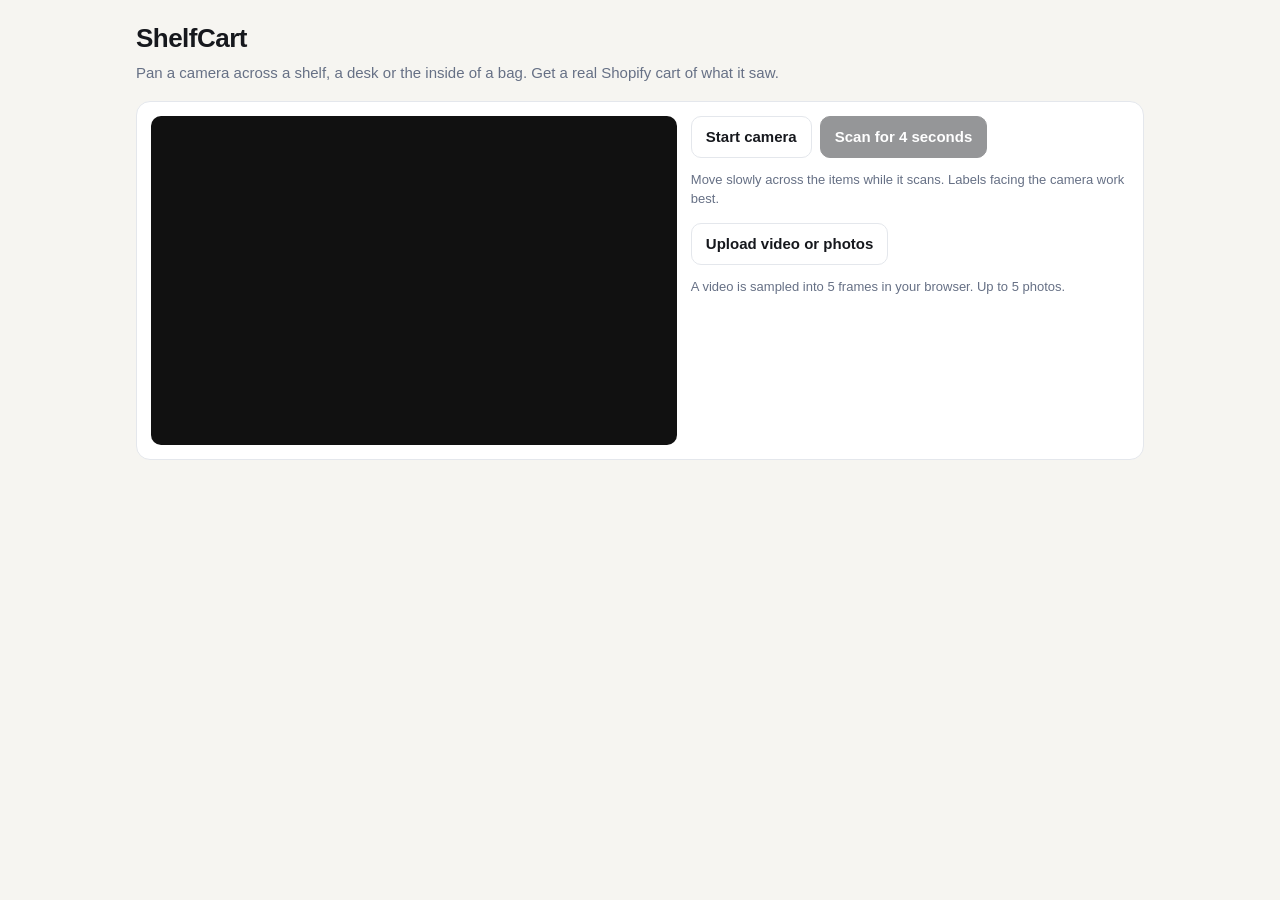
==== web/index.html @ b5bb66b9 "ShelfCart prototype: camera frames to real Shopify carts via Shop MCP Co-Authored-By: Claude Fable 5" ====
<!doctype html>
<html lang="en">
<head>
<meta charset="utf-8">
<meta name="viewport" content="width=device-width, initial-scale=1">
<title>ShelfCart</title>
<style>
  :root { --ink:#16181d; --mute:#667085; --line:#e4e7ec; --bg:#f6f5f1; --card:#fff; --go:#0a7d4f; --go-bg:#e6f5ee; --warn:#b25e09; --warn-bg:#fdf1e0; --no:#8a8f98; --no-bg:#eef0f2; --accent:#2b3bd6; }
  * { box-sizing:border-box; }
  body { margin:0; font:15px/1.45 -apple-system, "Segoe UI", Inter, sans-serif; color:var(--ink); background:var(--bg); }
  main { max-width:1040px; margin:0 auto; padding:20px 16px 80px; }
  h1 { font-size:26px; margin:0; letter-spacing:-.02em; }
  h2 { font-size:17px; margin:28px 0 10px; }
  .sub { color:var(--mute); margin:4px 0 18px; }
  .panel { background:var(--card); border:1px solid var(--line); border-radius:14px; padding:14px; }
  .capture { display:grid; grid-template-columns:minmax(0,1.2fr) minmax(0,1fr); gap:14px; }
  @media (max-width:720px){ .capture{ grid-template-columns:1fr; } }
  video#cam { width:100%; aspect-ratio:16/10; background:#111; border-radius:10px; object-fit:cover; display:block; }
  .row { display:flex; gap:8px; flex-wrap:wrap; align-items:center; }
  button, .btn { font:inherit; font-weight:600; border:1px solid var(--line); background:#fff; color:var(--ink); border-radius:10px; padding:9px 14px; cursor:pointer; text-decoration:none; display:inline-block; }
  button.primary, .btn.primary { background:var(--ink); color:#fff; border-color:var(--ink); }
  button.go { background:var(--go); color:#fff; border-color:var(--go); }
  button:disabled { opacity:.45; cursor:not-allowed; }
  .hint { color:var(--mute); font-size:13px; }
  #frames { display:flex; gap:6px; flex-wrap:wrap; margin-top:10px; }
  #frames img { height:64px; border-radius:6px; border:1px solid var(--line); }
  #status { margin:14px 0 0; font-weight:600; min-height:22px; }
  .bar { height:4px; background:var(--line); border-radius:4px; overflow:hidden; margin-top:8px; display:none; }
  .bar i { display:block; height:100%; width:0; background:var(--accent); }
  .item { display:grid; grid-template-columns:150px minmax(0,1fr); gap:14px; margin-bottom:12px; }
  @media (max-width:720px){ .item{ grid-template-columns:96px minmax(0,1fr); } }
  .item .crop { width:100%; aspect-ratio:1; object-fit:contain; background:#f1f1ee; border-radius:10px; }
  .item h3 { margin:0 0 2px; font-size:16px; }
  .badge { display:inline-block; font-size:12px; font-weight:700; border-radius:999px; padding:2px 9px; margin-right:6px; }
  .badge.auto { background:var(--go-bg); color:var(--go); } .badge.confirm { background:var(--warn-bg); color:var(--warn); } .badge.none { background:var(--no-bg); color:var(--no); }
  .meta { color:var(--mute); font-size:12.5px; margin:4px 0 8px; }
  .cands { display:flex; gap:8px; overflow-x:auto; padding-bottom:4px; }
  .cand { flex:0 0 150px; width:150px; min-width:0; overflow:hidden; border:2px solid var(--line); border-radius:10px; padding:8px; cursor:pointer; background:#fff; font-size:12.5px; position:relative; }
  .cand.sel { border-color:var(--go); background:var(--go-bg); }
  .cand.suggest { border-color:var(--warn); border-style:dashed; }
  .cand img { width:100%; aspect-ratio:1; object-fit:contain; background:#fff; border-radius:6px; }
  .cand .t { display:-webkit-box; -webkit-line-clamp:2; -webkit-box-orient:vertical; overflow:hidden; min-height:36px; margin-top:4px; }
  .cand .p { font-weight:700; font-size:14px; }
  .cand .s { color:var(--mute); white-space:nowrap; overflow:hidden; text-overflow:ellipsis; }
  .cand a { color:var(--accent); font-size:12px; }
  .sticky { position:sticky; bottom:0; background:linear-gradient(transparent, var(--bg) 30%); padding:18px 0 10px; display:none; }
  .cart { margin-bottom:12px; }
  .cart h3 { margin:0 0 8px; font-size:16px; }
  .line { display:flex; gap:10px; align-items:center; padding:6px 0; border-top:1px solid var(--line); }
  .line img { width:44px; height:44px; object-fit:contain; border-radius:6px; background:#fff; }
  .line .grow { flex:1; min-width:0; }
  .tot { text-align:right; font-weight:700; margin:8px 0; }
  .safe { background:var(--go-bg); color:var(--go); border-radius:10px; padding:10px 12px; font-size:13.5px; margin-bottom:12px; }
  .err { color:#b42318; }
  code { font-size:12px; background:#f1f1ee; padding:1px 5px; border-radius:4px; }
</style>
</head>
<body>
<main>
  <h1>ShelfCart</h1>
  <p class="sub">Pan a camera across a shelf, a desk or the inside of a bag. Get a real Shopify cart of what it saw.</p>

  <div class="panel capture">
    <div>
      <video id="cam" autoplay playsinline muted></video>
    </div>
    <div>
      <div class="row">
        <button id="btnCam">Start camera</button>
        <button id="btnScan" class="primary" disabled>Scan for 4 seconds</button>
      </div>
      <p class="hint">Move slowly across the items while it scans. Labels facing the camera work best.</p>
      <div class="row" style="margin-top:14px">
        <label class="btn">Upload video or photos<input id="file" type="file" accept="image/*,video/*" multiple hidden></label>
      </div>
      <p class="hint">A video is sampled into 5 frames in your browser. Up to 5 photos.</p>
      <div id="frames"></div>
    </div>
  </div>
  <div id="status"></div>
  <div class="bar" id="bar"><i></i></div>

  <div id="results"></div>
  <div class="sticky" id="sticky">
    <div class="panel row" style="justify-content:space-between">
      <div><b id="selCount">0 items</b> <span class="hint" id="selSum"></span></div>
      <button class="go" id="btnCart">Build Shopify cart</button>
    </div>
  </div>
  <div id="carts"></div>
</main>

<script>
const $ = s => document.querySelector(s);
const cam = $('#cam'), statusEl = $('#status'), bar = $('#bar'), barI = $('#bar i');
let products = [], stream = null;
const money = (cents, cur='USD') => cents == null ? '' : new Intl.NumberFormat('en-US', {style:'currency', currency:cur}).format(cents / 100);
const esc = s => String(s ?? '').replace(/[&<>"]/g, c => ({'&':'&amp;','<':'&lt;','>':'&gt;','"':'&quot;'}[c]));

function setStatus(t, isErr) { statusEl.textContent = t; statusEl.className = isErr ? 'err' : ''; }
function progress(on) { bar.style.display = on ? 'block' : 'none'; if (on) { barI.style.transition='none'; barI.style.width='0'; requestAnimationFrame(() => { barI.style.transition='width 14s cubic-bezier(.1,.6,.3,1)'; barI.style.width='92%'; }); } }

// ---------- capture ----------
function grab(source, w, h) {
  const scale = Math.min(1, 1280 / Math.max(w, h));
  const c = document.createElement('canvas'); c.width = Math.round(w * scale); c.height = Math.round(h * scale);
  c.getContext('2d').drawImage(source, 0, 0, c.width, c.height);
  return c;
}
function sharpness(canvas) { // mean absolute horizontal gradient on a small gray copy: higher = less motion blur
  const s = document.createElement('canvas'); s.width = 160; s.height = Math.round(160 * canvas.height / canvas.width);
  const g = s.getContext('2d'); g.drawImage(canvas, 0, 0, s.width, s.height);
  const d = g.getImageData(0, 0, s.width, s.height).data; let sum = 0;
  for (let i = 4; i < d.length; i += 4) sum += Math.abs((d[i] + d[i+1] + d[i+2]) - (d[i-4] + d[i-3] + d[i-2]));
  return sum / (d.length / 4);
}
function pickFrames(shots, n) { // shots: [{canvas, score}] in time order; keep the sharpest from each of n time buckets
  if (shots.length <= n) return shots.map(s => s.canvas);
  const out = [];
  for (let b = 0; b < n; b++) {
    const part = shots.slice(Math.floor(b * shots.length / n), Math.floor((b + 1) * shots.length / n));
    out.push(part.reduce((a, x) => x.score > a.score ? x : a).canvas);
  }
  return out;
}
const toUrl = c => c.toDataURL('image/jpeg', 0.85);

$('#btnCam').onclick = async () => {
  try {
    stream = await navigator.mediaDevices.getUserMedia({ video: { facingMode: { ideal: 'environment' }, width: { ideal: 1920 }, height: { ideal: 1080 } }, audio: false });
    cam.srcObject = stream; $('#btnScan').disabled = false; setStatus('Camera on. Point it at the items and press Scan.');
  } catch (e) { setStatus('Camera not available (' + e.message + '). Upload a video or photos instead.', true); }
};

$('#btnScan').onclick = async () => {
  $('#btnScan').disabled = true;
  const shots = [], t0 = performance.now(), DUR = 4000;
  while (performance.now() - t0 < DUR) {
    const c = grab(cam, cam.videoWidth, cam.videoHeight); shots.push({ canvas: c, score: sharpness(c) });
    setStatus('Scanning... ' + Math.ceil((DUR - (performance.now() - t0)) / 1000) + 's. Keep moving slowly.');
    await new Promise(r => setTimeout(r, 250));
  }
  $('#btnScan').disabled = false;
  run(pickFrames(shots, 5).map(toUrl));
};

function loadImage(file) {
  return new Promise((res, rej) => { const im = new Image(); im.onload = () => res(grab(im, im.naturalWidth, im.naturalHeight)); im.onerror = rej; im.src = URL.createObjectURL(file); });
}
async function sampleVideo(file, n = 5) {
  const v = document.createElement('video'); v.muted = true; v.playsInline = true; v.preload = 'auto'; v.src = URL.createObjectURL(file);
  await new Promise((res, rej) => { v.onloadeddata = res; v.onerror = () => rej(new Error('cannot decode this video')); });
  let dur = v.duration;
  if (!isFinite(dur)) { // MediaRecorder webm has no duration until you seek past the end
    v.currentTime = 1e7; await new Promise(r => v.onseeked = r); dur = v.currentTime;
  }
  const shots = [], steps = Math.min(15, Math.max(n, Math.floor(dur * 3)));
  for (let i = 0; i < steps; i++) {
    v.currentTime = dur * (i + 0.5) / steps;
    await new Promise(r => v.onseeked = r);
    const c = grab(v, v.videoWidth, v.videoHeight); shots.push({ canvas: c, score: sharpness(c) });
  }
  return pickFrames(shots, n);
}
$('#file').onchange = async e => {
  const files = [...e.target.files]; if (!files.length) return;
  try {
    setStatus('Reading media...');
    const vid = files.find(f => f.type.startsWith('video/'));
    const canvases = vid ? await sampleVideo(vid) : await Promise.all(files.filter(f => f.type.startsWith('image/')).slice(0, 5).map(loadImage));
    run(canvases.map(toUrl));
  } catch (err) { setStatus('Could not read that file: ' + err.message, true); }
  e.target.value = '';
};

// ---------- pipeline ----------
async function run(frames) {
  $('#frames').innerHTML = frames.map(f => `<img src="${f}">`).join('');
  $('#results').innerHTML = ''; $('#carts').innerHTML = ''; $('#sticky').style.display = 'none';
  setStatus(`Gemini 4 Hydrogen is reading ${frames.length} frame${frames.length > 1 ? 's' : ''}, then searching Shopify...`); progress(true);
  try {
    const r = await fetch('/api/scan', { method: 'POST', headers: { 'Content-Type': 'application/json' }, body: JSON.stringify({ frames }) });
    if (!r.ok) throw new Error('server said ' + r.status);
    const j = await r.json();
    products = j.products.map(p => ({ ...p, sel: p.status === 'auto' ? p.pick : null }));
    const t = j.timing;
    setStatus(products.length ? `Found ${products.length} products in ${(t.total_ms / 1000).toFixed(1)}s (see ${(t.detect_ms / 1000).toFixed(1)}s, search + match ${(t.match_ms / 1000).toFixed(1)}s).` : 'No products recognized. Try again closer, with labels facing the camera.');
    render();
  } catch (e) { setStatus('Scan failed: ' + e.message, true); }
  progress(false);
}

const BADGE = { auto: ['auto', 'Matched'], confirm: ['confirm', 'Needs your OK'], none: ['none', 'No sure match'] };
function render() {
  $('#results').innerHTML = products.length ? '<h2>What it saw</h2>' + products.map((p, i) => {
    const [cls, txt] = BADGE[p.status];
    const why = p.status === 'confirm' ? 'Decision 1 is not sure this is the same product. Tap a listing to add it.' :
                p.status === 'none' ? (p.candidates.length ? 'None of these looked like the same product. Tap one if it is right.' : 'Nothing found in the Shopify catalog' + (p.error ? ' (' + esc(p.error) + ')' : '') + '.') :
                (p.consolidated ? 'Switched to a merchant already in your cart (equally good match).' : '');
    return `<div class="panel item">
      <img class="crop" src="${p.crop}">
      <div>
        <h3>${esc(p.label)}</h3>
        <div class="meta"><span class="badge ${cls}">${txt}</span>seen ${Math.round(p.confidence * 100)}%${p.legible != null ? ' · label readable ' + Math.round(p.legible * 100) + '%' : ''}${p.pick != null ? ' · match ' + Math.round(p.match_confidence * 100) + '%' : ''} ${why ? '· ' + why : ''}</div>
        <div class="cands">${p.candidates.map((c, k) => `
          <div class="cand ${p.sel === k ? 'sel' : (p.pick === k ? 'suggest' : '')}" data-i="${i}" data-k="${k}">
            <img src="${esc(c.image)}${c.image.includes('?') ? '&' : '?'}width=300" referrerpolicy="no-referrer">
            <div class="t">${esc(c.title)}</div>
            <div class="p">${money(c.price, c.currency)}</div>
            <div class="s">${esc(c.seller)}</div>
            <div class="s">same product: ${c.same != null ? Math.round(c.same * 100) + '%' : '?'} · <a href="${esc(c.url)}" target="_blank" rel="noopener" onclick="event.stopPropagation()">listing</a></div>
          </div>`).join('')}</div>
      </div></div>`;
  }).join('') : '';
  document.querySelectorAll('.cand').forEach(el => el.onclick = () => {
    const p = products[+el.dataset.i], k = +el.dataset.k; p.sel = p.sel === k ? null : k; render();
  });
  const chosen = products.filter(p => p.sel != null).map(p => p.candidates[p.sel]);
  $('#sticky').style.display = products.length ? 'block' : 'none';
  $('#selCount').textContent = chosen.length + (chosen.length === 1 ? ' item' : ' items');
  $('#selSum').textContent = chosen.length ? `${money(chosen.reduce((a, c) => a + c.price, 0))} before shipping and tax · ${new Set(chosen.map(c => c.shop)).size} merchant(s)` : 'Tap listings to select them';
  $('#btnCart').disabled = !chosen.length;
}

$('#btnCart').onclick = async () => {
  const chosen = products.filter(p => p.sel != null).map(p => p.candidates[p.sel]);
  const titles = Object.fromEntries(chosen.map(c => [c.variant_id, c]));
  $('#btnCart').disabled = true; setStatus('Creating carts on Shopify...');
  try {
    const r = await fetch('/api/cart', { method: 'POST', headers: { 'Content-Type': 'application/json' }, body: JSON.stringify({ lines: chosen.map(c => ({ shop: c.shop, variant_id: c.variant_id, quantity: 1 })) }) });
    const j = await r.json();
    setStatus(`Built ${j.carts.filter(c => !c.error).length} real Shopify cart(s) in ${(j.ms / 1000).toFixed(1)}s. Nothing has been bought.`);
    $('#carts').innerHTML = '<h2>Your carts</h2><div class="safe">These are real carts on each merchant\'s Shopify store. ShelfCart never pays: you review and pay on the merchant\'s own page. Shopify needs one cart per merchant.</div>' +
      j.carts.map((c, n) => c.error ? `<div class="panel cart"><h3>${esc(c.shop)}</h3><div class="err">Could not create this cart: ${esc(c.error)}</div></div>` : `
      <div class="panel cart">
        <h3>${esc((titles[c.lines[0]?.variant_id] || {}).seller || c.shop)} <span class="hint">${esc(c.shop)}</span></h3>
        ${c.lines.map(l => `<div class="line"><img src="${esc(l.image || '')}"><div class="grow">${esc((titles[l.variant_id] || {}).title || l.title)}<div class="hint">${esc(l.title || '')} · qty ${l.quantity}</div></div><b>${money(l.price, c.currency)}</b></div>`).join('')}
        ${c.discounts.length ? `<div class="hint">Discount applied by merchant: ${esc(c.discounts.join(', '))}</div>` : ''}
        <div class="tot">${c.totals.filter(t => t.type === 'total').map(t => 'Estimated total ' + money(t.amount, c.currency)).join('')}</div>
        <div class="row">
          <a class="btn primary" href="${esc(c.continue_url)}" target="_blank" rel="noopener">Open cart at merchant</a>
          <button data-n="${n}" class="co">Prepare checkout (tax + review page)</button>
          <span class="hint" id="co${n}"></span>
        </div>
      </div>`).join('');
    document.querySelectorAll('.co').forEach(b => b.onclick = async () => {
      const c = j.carts[+b.dataset.n], out = $('#co' + b.dataset.n); b.disabled = true; out.textContent = 'Asking Shopify...';
      try {
        const r2 = await fetch('/api/checkout', { method: 'POST', headers: { 'Content-Type': 'application/json' }, body: JSON.stringify({ shop: c.shop, cart_id: c.id }) });
        if (!r2.ok) throw new Error((await r2.json()).detail || r2.status);
        const k = await r2.json(), tot = k.totals.find(t => t.type === 'total'), tax = k.totals.find(t => t.type === 'tax');
        out.innerHTML = `${tot ? 'Total ' + money(tot.amount, k.currency) : ''}${tax ? ' incl. ' + money(tax.amount, k.currency) + ' tax' : ''} · <a href="${esc(k.continue_url)}" target="_blank" rel="noopener"><b>Review and pay on Shop</b></a> (you enter address and payment there)`;
      } catch (e) { out.textContent = 'Checkout not available: ' + e.message; b.disabled = false; }
    });
    $('#carts').scrollIntoView({ behavior: 'smooth' });
  } catch (e) { setStatus('Cart failed: ' + e.message, true); }
  $('#btnCart').disabled = false;
};
</script>
</body>
</html>
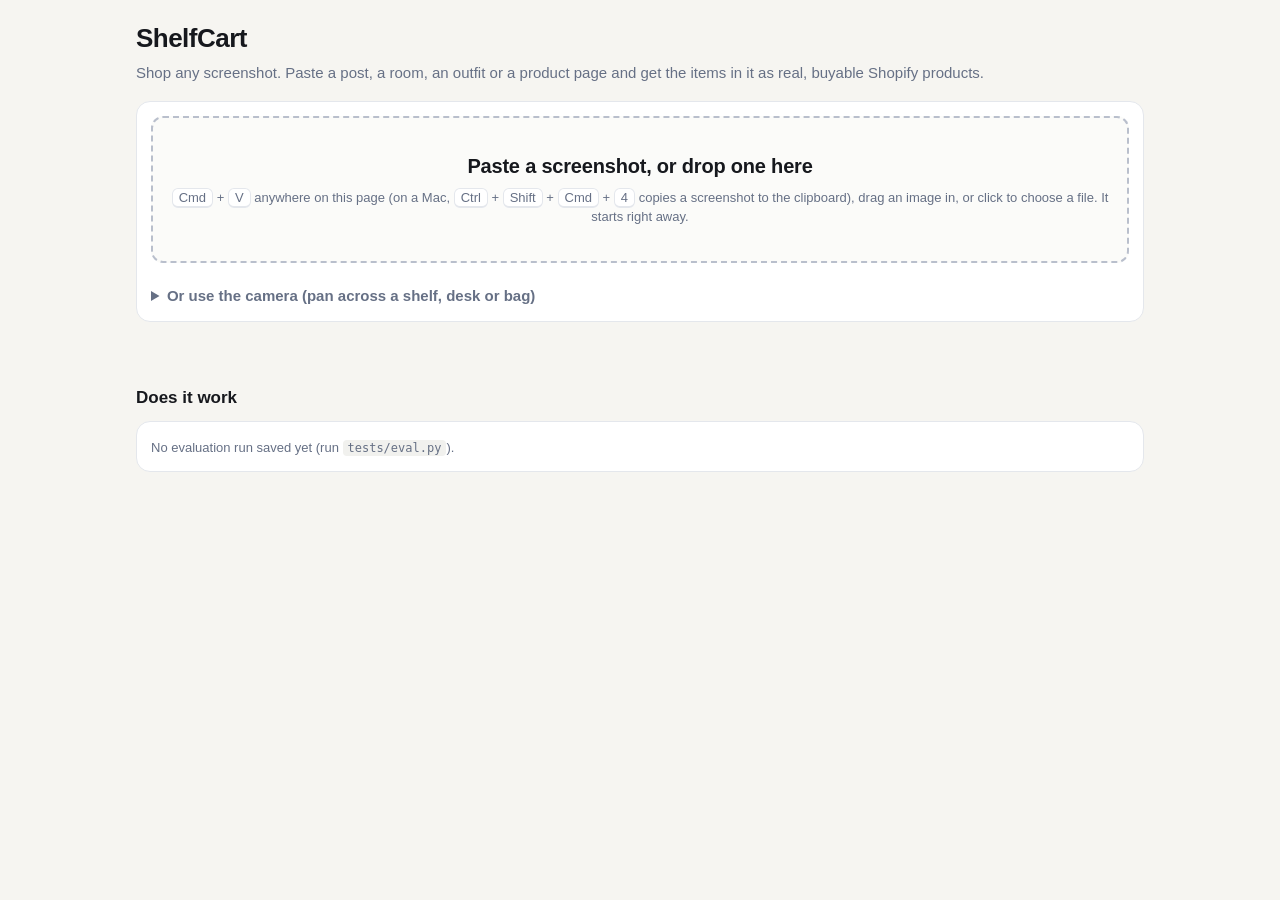
==== commit e86980c2: "Shop any screenshot: paste/drop input, Neon similar-item matching, baseline eval - Page: paste (Cmd+" ====
--- a/web/index.html
+++ b/web/index.html
@@ -4,6 +4,7 @@
 <meta charset="utf-8">
 <meta name="viewport" content="width=device-width, initial-scale=1">
 <title>ShelfCart</title>
+<link rel="icon" href="data:,">
 <style>
   :root { --ink:#16181d; --mute:#667085; --line:#e4e7ec; --bg:#f6f5f1; --card:#fff; --go:#0a7d4f; --go-bg:#e6f5ee; --warn:#b25e09; --warn-bg:#fdf1e0; --no:#8a8f98; --no-bg:#eef0f2; --accent:#2b3bd6; }
   * { box-sizing:border-box; }
@@ -33,6 +34,22 @@
   .item h3 { margin:0 0 2px; font-size:16px; }
   .badge { display:inline-block; font-size:12px; font-weight:700; border-radius:999px; padding:2px 9px; margin-right:6px; }
   .badge.auto { background:var(--go-bg); color:var(--go); } .badge.confirm { background:var(--warn-bg); color:var(--warn); } .badge.none { background:var(--no-bg); color:var(--no); }
+  .badge.similar { background:#e9ebfc; color:var(--accent); }
+  .badge.model { background:#fff; color:var(--mute); border:1px solid var(--line); font-weight:600; }
+  .why { font-size:13.5px; margin:0 0 8px; }
+  .cand.suggest.similar { border-color:var(--accent); }
+  .cand .tag { position:absolute; top:6px; left:6px; font-size:11px; font-weight:700; border-radius:999px; padding:1px 7px; background:var(--accent); color:#fff; }
+  .cand .tag.exact { background:var(--go); }
+  #drop { border:2px dashed #b9bfcc; border-radius:12px; padding:34px 16px; text-align:center; cursor:pointer; background:#fbfbf9; transition:background .15s, border-color .15s; }
+  #drop.over, body.dragging #drop { border-color:var(--accent); background:#eef0fd; }
+  #drop .big { font-size:20px; font-weight:700; letter-spacing:-.01em; }
+  #drop kbd { font:inherit; font-size:13px; background:#fff; border:1px solid var(--line); border-bottom-width:2px; border-radius:6px; padding:1px 6px; }
+  details.camera { margin-top:12px; } details.camera summary { cursor:pointer; font-weight:600; color:var(--mute); }
+  details.camera video { max-width:520px; margin:10px 0; }
+  table.eval { border-collapse:collapse; width:100%; font-size:13.5px; margin:8px 0; }
+  table.eval th, table.eval td { border-bottom:1px solid var(--line); padding:6px 8px; text-align:right; }
+  table.eval th:first-child, table.eval td:first-child { text-align:left; }
+  #evalBox ul { margin:6px 0 0; padding-left:18px; font-size:13.5px; } #evalBox li { margin-bottom:3px; }
   .meta { color:var(--mute); font-size:12.5px; margin:4px 0 8px; }
   .cands { display:flex; gap:8px; overflow-x:auto; padding-bottom:4px; }
   .cand { flex:0 0 150px; width:150px; min-width:0; overflow:hidden; border:2px solid var(--line); border-radius:10px; padding:8px; cursor:pointer; background:#fff; font-size:12.5px; position:relative; }
@@ -58,24 +75,24 @@
 <body>
 <main>
   <h1>ShelfCart</h1>
-  <p class="sub">Pan a camera across a shelf, a desk or the inside of a bag. Get a real Shopify cart of what it saw.</p>
-
-  <div class="panel capture">
-    <div>
+  <p class="sub">Shop any screenshot. Paste a post, a room, an outfit or a product page and get the items in it as real, buyable Shopify products.</p>
+
+  <div class="panel">
+    <div id="drop" tabindex="0" role="button" aria-label="Paste, drop or choose a screenshot">
+      <div class="big">Paste a screenshot, or drop one here</div>
+      <p class="hint" style="margin:8px 0 0"><kbd>Cmd</kbd> + <kbd>V</kbd> anywhere on this page (on a Mac, <kbd>Ctrl</kbd> + <kbd>Shift</kbd> + <kbd>Cmd</kbd> + <kbd>4</kbd> copies a screenshot to the clipboard), drag an image in, or click to choose a file. It starts right away.</p>
+      <input id="file" type="file" accept="image/*,video/*" multiple hidden>
+    </div>
+    <div id="frames"></div>
+    <details class="camera">
+      <summary>Or use the camera (pan across a shelf, desk or bag)</summary>
       <video id="cam" autoplay playsinline muted></video>
-    </div>
-    <div>
       <div class="row">
         <button id="btnCam">Start camera</button>
         <button id="btnScan" class="primary" disabled>Scan for 4 seconds</button>
+        <span class="hint">Move slowly across the items. A video file is sampled into 5 frames in your browser; up to 5 photos.</span>
       </div>
-      <p class="hint">Move slowly across the items while it scans. Labels facing the camera work best.</p>
-      <div class="row" style="margin-top:14px">
-        <label class="btn">Upload video or photos<input id="file" type="file" accept="image/*,video/*" multiple hidden></label>
-      </div>
-      <p class="hint">A video is sampled into 5 frames in your browser. Up to 5 photos.</p>
-      <div id="frames"></div>
-    </div>
+    </details>
   </div>
   <div id="status"></div>
   <div class="bar" id="bar"><i></i></div>
@@ -88,12 +105,15 @@
     </div>
   </div>
   <div id="carts"></div>
+
+  <h2>Does it work</h2>
+  <div class="panel" id="evalBox"><span class="hint">Loading the latest evaluation run...</span></div>
 </main>
 
 <script>
 const $ = s => document.querySelector(s);
 const cam = $('#cam'), statusEl = $('#status'), bar = $('#bar'), barI = $('#bar i');
-let products = [], stream = null;
+let products = [], stream = null, busy = false;
 const money = (cents, cur='USD') => cents == null ? '' : new Intl.NumberFormat('en-US', {style:'currency', currency:cur}).format(cents / 100);
 const esc = s => String(s ?? '').replace(/[&<>"]/g, c => ({'&':'&amp;','<':'&lt;','>':'&gt;','"':'&quot;'}[c]));
 
@@ -162,54 +182,108 @@
   }
   return pickFrames(shots, n);
 }
-$('#file').onchange = async e => {
-  const files = [...e.target.files]; if (!files.length) return;
+async function intake(files, how) {
+  files = files.filter(f => f && (f.type.startsWith('image/') || f.type.startsWith('video/')));
+  if (!files.length) { setStatus('That was not an image. Copy a screenshot (or an image) and paste again, or drop an image file.', true); return; }
+  if (busy) { setStatus('Still working on the last image, one moment...'); return; }
   try {
     setStatus('Reading media...');
     const vid = files.find(f => f.type.startsWith('video/'));
     const canvases = vid ? await sampleVideo(vid) : await Promise.all(files.filter(f => f.type.startsWith('image/')).slice(0, 5).map(loadImage));
     run(canvases.map(toUrl));
-  } catch (err) { setStatus('Could not read that file: ' + err.message, true); }
-  e.target.value = '';
-};
+  } catch (err) { setStatus('Could not read that ' + (how || 'file') + ': ' + (err && err.message || 'unsupported image'), true); }
+}
+const drop = $('#drop');
+$('#file').onchange = e => { const f = [...e.target.files]; e.target.value = ''; if (f.length) intake(f, 'file'); };
+drop.onclick = () => $('#file').click();
+drop.onkeydown = e => { if (e.key === 'Enter' || e.key === ' ') { e.preventDefault(); $('#file').click(); } };
+document.addEventListener('paste', e => {
+  const items = [...(e.clipboardData?.items || [])].filter(i => i.kind === 'file').map(i => i.getAsFile()).filter(Boolean);
+  const files = items.length ? items : [...(e.clipboardData?.files || [])];
+  if (!files.length) { setStatus('The clipboard has no image. Copy a screenshot first, then paste.', true); return; }
+  e.preventDefault(); intake(files, 'pasted image');
+});
+let dragDepth = 0;
+const hasFiles = e => [...(e.dataTransfer?.types || [])].includes('Files');
+window.addEventListener('dragenter', e => { if (hasFiles(e)) { e.preventDefault(); dragDepth++; document.body.classList.add('dragging'); } });
+window.addEventListener('dragover', e => { if (hasFiles(e)) { e.preventDefault(); e.dataTransfer.dropEffect = 'copy'; } });
+window.addEventListener('dragleave', e => { if (hasFiles(e) && --dragDepth <= 0) { dragDepth = 0; document.body.classList.remove('dragging'); } });
+window.addEventListener('drop', e => { // anywhere on the page counts, so a near miss does not navigate away
+  if (!hasFiles(e)) return;
+  e.preventDefault(); dragDepth = 0; document.body.classList.remove('dragging');
+  intake([...e.dataTransfer.files], 'dropped file');
+});
 
 // ---------- pipeline ----------
 async function run(frames) {
   $('#frames').innerHTML = frames.map(f => `<img src="${f}">`).join('');
   $('#results').innerHTML = ''; $('#carts').innerHTML = ''; $('#sticky').style.display = 'none';
-  setStatus(`Gemini 4 Hydrogen is reading ${frames.length} frame${frames.length > 1 ? 's' : ''}, then searching Shopify...`); progress(true);
-  try {
-    const r = await fetch('/api/scan', { method: 'POST', headers: { 'Content-Type': 'application/json' }, body: JSON.stringify({ frames }) });
+  setStatus(`Gemini 4 Hydrogen is finding the items in ${frames.length > 1 ? frames.length + ' frames' : 'your image'}, then Shopify search, Decision 1 for exact matches and Gemini 4 Neon for similar ones...`); progress(true);
+  busy = true;
+  try {
+    const r = await fetch('/api/scan', { method: 'POST', headers: { 'Content-Type': 'application/json' }, body: JSON.stringify({ frames, defer: true }) });
     if (!r.ok) throw new Error('server said ' + r.status);
     const j = await r.json();
     products = j.products.map(p => ({ ...p, sel: p.status === 'auto' ? p.pick : null }));
     const t = j.timing;
-    setStatus(products.length ? `Found ${products.length} products in ${(t.total_ms / 1000).toFixed(1)}s (see ${(t.detect_ms / 1000).toFixed(1)}s, search + match ${(t.match_ms / 1000).toFixed(1)}s).` : 'No products recognized. Try again closer, with labels facing the camera.');
+    const n = k => products.filter(p => !p.pending && p.status === k).length;
+    const summary = () => `Found ${products.length} items: ${n('auto')} exact (pre-selected), ${n('similar')} similar, ${n('confirm')} to confirm, ${n('none')} with nothing close.`;
+    const head = `Hydrogen ${(t.detect_ms / 1000).toFixed(1)}s, search + Decision 1 ${(t.match_ms / 1000).toFixed(1)}s`;
+    const pending = products.filter(p => p.pending);
+    setStatus(products.length ? (pending.length ? `Found ${products.length} items in ${(t.total_ms / 1000).toFixed(1)}s. Gemini 4 Neon is taking a second look at ${pending.length} without an exact match...` : `${summary()} ${head}.`) : 'No purchasable items found in that image. Try a screenshot where the items are larger.');
     render();
+    progress(false);
+    if (pending.length) {
+      const t1 = performance.now(), mine = products;
+      const groups = Array.from({ length: Math.min(5, pending.length) }, (_, g) => pending.filter((_, i) => i % 5 === g)); // browsers allow 6 connections per host
+      await Promise.all(groups.map(async group => {
+        let done = group.map(p => ({ ...p, pending: false }));   // if the request fails the items keep Decision 1's verdict
+        try {
+          const rr = await fetch('/api/review', { method: 'POST', headers: { 'Content-Type': 'application/json' }, body: JSON.stringify({ products: group.map(({ sel, ...rest }) => rest) }) });
+          if (!rr.ok) throw new Error('review ' + rr.status);
+          done = (await rr.json()).products;
+        } catch (err) { /* keep the fallback */ }
+        if (products !== mine) return;            // a newer scan replaced this one
+        group.forEach((p, n) => {
+          const i = products.indexOf(p); if (i < 0) return;
+          const q = done[n] || { ...p, pending: false }, userSel = products[i].sel;   // keep anything the person already tapped
+          products[i] = { ...q, sel: userSel != null ? userSel : (q.status === 'auto' ? q.pick : null) };
+        });
+        render();
+      }));
+      if (products === mine) setStatus(`${summary()} ${head}, Neon ${((performance.now() - t1) / 1000).toFixed(1)}s for ${pending.length} second looks.`);
+    }
   } catch (e) { setStatus('Scan failed: ' + e.message, true); }
+  busy = false;
   progress(false);
 }
 
-const BADGE = { auto: ['auto', 'Matched'], confirm: ['confirm', 'Needs your OK'], none: ['none', 'No sure match'] };
+const BADGE = { auto: ['auto', 'Exact'], confirm: ['confirm', 'Exact? Needs your OK'], similar: ['similar', 'Similar'], none: ['none', 'Nothing close'] };
+const MODEL = { 'gemini-decision-1': 'Decision 1', 'gemini-4-neon': 'Gemini 4 Neon' };
 function render() {
-  $('#results').innerHTML = products.length ? '<h2>What it saw</h2>' + products.map((p, i) => {
-    const [cls, txt] = BADGE[p.status];
-    const why = p.status === 'confirm' ? 'Decision 1 is not sure this is the same product. Tap a listing to add it.' :
-                p.status === 'none' ? (p.candidates.length ? 'None of these looked like the same product. Tap one if it is right.' : 'Nothing found in the Shopify catalog' + (p.error ? ' (' + esc(p.error) + ')' : '') + '.') :
-                (p.consolidated ? 'Switched to a merchant already in your cart (equally good match).' : '');
+  $('#results').innerHTML = products.length ? '<h2>What it found</h2>' + products.map((p, i) => {
+    const [cls, txt] = p.pending ? ['model', 'Neon is taking a second look...'] : (BADGE[p.status] || BADGE.none);
+    const neon = p.decided_by === 'gemini-4-neon';
+    const why = p.pending ? 'Decision 1 found no confident exact match. Gemini 4 Neon is looking for the closest similar item.' : p.status === 'auto' ? (neon ? 'Neon confirmed this listing: ' + esc(p.reason) : (p.consolidated ? 'Switched to a merchant already in your cart (equally good match).' : 'Decision 1 is confident this is the same product.')) :
+                p.status === 'similar' ? '<b>Closest similar item:</b> ' + esc(p.reason) + ' Tap it to add it.' :
+                p.status === 'confirm' ? (neon ? 'Neon thinks this is the product but is not sure: ' + esc(p.reason) : 'Decision 1 is not sure this is the same product.') + ' Tap a listing to add it.' :
+                (p.candidates.length ? (neon && p.reason ? 'Neon found nothing close: ' + esc(p.reason) : 'None of these looked close.') + ' Tap one if it is right.' : 'Nothing found in the Shopify catalog' + (p.error ? ' (' + esc(p.error) + ')' : '') + '.');
+    const order = p.candidates.map((c, k) => k).sort((x, y) => (y === p.pick) - (x === p.pick)); // the pick first
     return `<div class="panel item">
       <img class="crop" src="${p.crop}">
       <div>
         <h3>${esc(p.label)}</h3>
-        <div class="meta"><span class="badge ${cls}">${txt}</span>seen ${Math.round(p.confidence * 100)}%${p.legible != null ? ' · label readable ' + Math.round(p.legible * 100) + '%' : ''}${p.pick != null ? ' · match ' + Math.round(p.match_confidence * 100) + '%' : ''} ${why ? '· ' + why : ''}</div>
-        <div class="cands">${p.candidates.map((c, k) => `
-          <div class="cand ${p.sel === k ? 'sel' : (p.pick === k ? 'suggest' : '')}" data-i="${i}" data-k="${k}">
+        <div class="meta"><span class="badge ${cls}">${txt}</span>${p.decided_by ? `<span class="badge model" title="${esc(p.decided_by)}">decided by ${MODEL[p.decided_by] || esc(p.decided_by)}</span>` : ''}seen ${Math.round(p.confidence * 100)}%${p.legible != null ? ' · label readable ' + Math.round(p.legible * 100) + '%' : ''}</div>
+        <p class="why">${why}</p>
+        <div class="cands">${order.map(k => { const c = p.candidates[k]; return `
+          <div class="cand ${p.sel === k ? 'sel' : (p.pick === k && !p.pending ? 'suggest ' + (p.status === 'similar' ? 'similar' : '') : '')}" data-i="${i}" data-k="${k}">
+            ${p.pick === k && !p.pending ? `<span class="tag ${p.status === 'similar' ? '' : 'exact'}">${p.status === 'similar' ? 'Similar' : 'Exact'}</span>` : ''}
             <img src="${esc(c.image)}${c.image.includes('?') ? '&' : '?'}width=300" referrerpolicy="no-referrer">
             <div class="t">${esc(c.title)}</div>
             <div class="p">${money(c.price, c.currency)}</div>
             <div class="s">${esc(c.seller)}</div>
-            <div class="s">same product: ${c.same != null ? Math.round(c.same * 100) + '%' : '?'} · <a href="${esc(c.url)}" target="_blank" rel="noopener" onclick="event.stopPropagation()">listing</a></div>
-          </div>`).join('')}</div>
+            <div class="s">Decision 1: ${c.same != null ? Math.round(c.same * 100) + '% same' : '?'} · <a href="${esc(c.url)}" target="_blank" rel="noopener" onclick="event.stopPropagation()">listing</a></div>
+          </div>`; }).join('')}</div>
       </div></div>`;
   }).join('') : '';
   document.querySelectorAll('.cand').forEach(el => el.onclick = () => {
@@ -256,6 +330,21 @@
   } catch (e) { setStatus('Cart failed: ' + e.message, true); }
   $('#btnCart').disabled = false;
 };
+
+// ---------- "Does it work": latest tests/eval.py run ----------
+(async () => {
+  const box = $('#evalBox');
+  try {
+    const r = await fetch('/api/eval'); if (!r.ok) throw new Error('none');
+    const e = await r.json();
+    const cell = (v, t) => t ? `${v} / ${t}` : v;
+    box.innerHTML = `<div class="hint">${esc(e.summary || '')} "Pre-selected" means in the cart selection without the person tapping; the baseline pre-selects everything. Run on ${esc(e.date || '?')}; reproduce with <code>.venv/bin/python tests/eval.py</code>.</div>
+      <table class="eval"><tr><th></th><th>Items found</th><th>Correct exact, pre-selected</th><th>Wrong pre-selected (costly)</th><th>Correctly held back</th><th>Held back, top listing was right</th><th>Similar item acceptable</th><th>Seconds per image</th></tr>
+      ${e.rows.map(x => `<tr><td><b>${esc(x.name)}</b><div class="hint">${esc(x.what || '')}</div></td><td>${cell(x.found, e.key_items)}</td><td>${cell(x.correct_pre, e.exact_possible)}</td><td>${x.wrong_pre}</td><td>${x.held_ok}</td><td>${x.held_missed ?? ''}</td><td>${x.similar_ok == null ? 'n/a' : cell(x.similar_ok, x.similar_offered)}</td><td>${x.sec_per_image ?? ''}</td></tr>`).join('')}</table>
+      <b>What the numbers hide</b><ul>${(e.hides || []).map(t => `<li>${esc(t)}</li>`).join('')}</ul>
+      <b style="display:block;margin-top:8px">Known failure cases</b><ul>${(e.failures || []).map(t => `<li>${esc(t)}</li>`).join('')}</ul>`;
+  } catch (err) { box.innerHTML = '<span class="hint">No evaluation run saved yet (run <code>tests/eval.py</code>).</span>'; }
+})();
 </script>
 </body>
 </html>
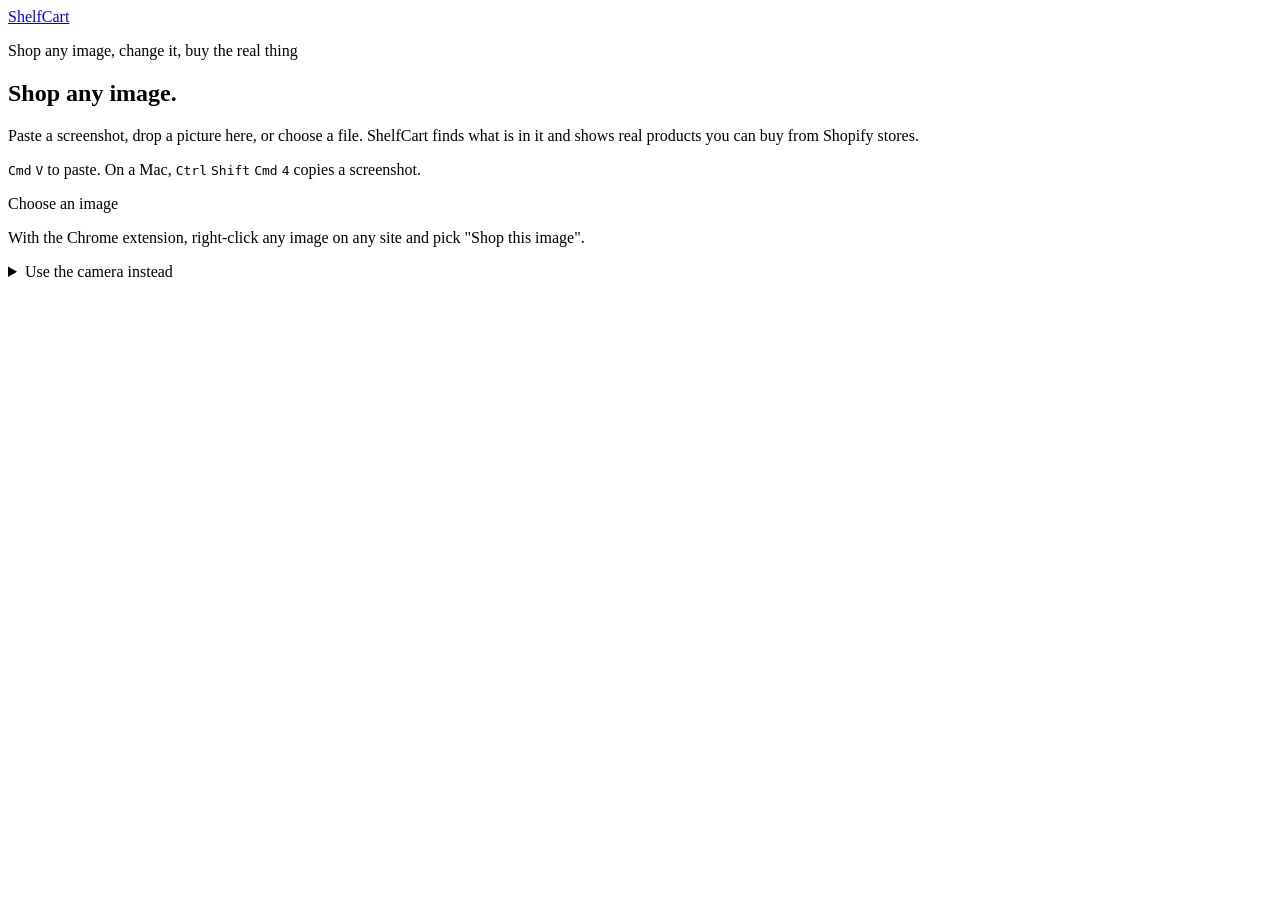
==== commit 70d6406c: "Remix, Chrome extension and lookbook interface - Remix: per item, real options of the matched Shopif" ====
--- a/web/index.html
+++ b/web/index.html
@@ -5,346 +5,86 @@
 <meta name="viewport" content="width=device-width, initial-scale=1">
 <title>ShelfCart</title>
 <link rel="icon" href="data:,">
-<style>
-  :root { --ink:#16181d; --mute:#667085; --line:#e4e7ec; --bg:#f6f5f1; --card:#fff; --go:#0a7d4f; --go-bg:#e6f5ee; --warn:#b25e09; --warn-bg:#fdf1e0; --no:#8a8f98; --no-bg:#eef0f2; --accent:#2b3bd6; }
-  * { box-sizing:border-box; }
-  body { margin:0; font:15px/1.45 -apple-system, "Segoe UI", Inter, sans-serif; color:var(--ink); background:var(--bg); }
-  main { max-width:1040px; margin:0 auto; padding:20px 16px 80px; }
-  h1 { font-size:26px; margin:0; letter-spacing:-.02em; }
-  h2 { font-size:17px; margin:28px 0 10px; }
-  .sub { color:var(--mute); margin:4px 0 18px; }
-  .panel { background:var(--card); border:1px solid var(--line); border-radius:14px; padding:14px; }
-  .capture { display:grid; grid-template-columns:minmax(0,1.2fr) minmax(0,1fr); gap:14px; }
-  @media (max-width:720px){ .capture{ grid-template-columns:1fr; } }
-  video#cam { width:100%; aspect-ratio:16/10; background:#111; border-radius:10px; object-fit:cover; display:block; }
-  .row { display:flex; gap:8px; flex-wrap:wrap; align-items:center; }
-  button, .btn { font:inherit; font-weight:600; border:1px solid var(--line); background:#fff; color:var(--ink); border-radius:10px; padding:9px 14px; cursor:pointer; text-decoration:none; display:inline-block; }
-  button.primary, .btn.primary { background:var(--ink); color:#fff; border-color:var(--ink); }
-  button.go { background:var(--go); color:#fff; border-color:var(--go); }
-  button:disabled { opacity:.45; cursor:not-allowed; }
-  .hint { color:var(--mute); font-size:13px; }
-  #frames { display:flex; gap:6px; flex-wrap:wrap; margin-top:10px; }
-  #frames img { height:64px; border-radius:6px; border:1px solid var(--line); }
-  #status { margin:14px 0 0; font-weight:600; min-height:22px; }
-  .bar { height:4px; background:var(--line); border-radius:4px; overflow:hidden; margin-top:8px; display:none; }
-  .bar i { display:block; height:100%; width:0; background:var(--accent); }
-  .item { display:grid; grid-template-columns:150px minmax(0,1fr); gap:14px; margin-bottom:12px; }
-  @media (max-width:720px){ .item{ grid-template-columns:96px minmax(0,1fr); } }
-  .item .crop { width:100%; aspect-ratio:1; object-fit:contain; background:#f1f1ee; border-radius:10px; }
-  .item h3 { margin:0 0 2px; font-size:16px; }
-  .badge { display:inline-block; font-size:12px; font-weight:700; border-radius:999px; padding:2px 9px; margin-right:6px; }
-  .badge.auto { background:var(--go-bg); color:var(--go); } .badge.confirm { background:var(--warn-bg); color:var(--warn); } .badge.none { background:var(--no-bg); color:var(--no); }
-  .badge.similar { background:#e9ebfc; color:var(--accent); }
-  .badge.model { background:#fff; color:var(--mute); border:1px solid var(--line); font-weight:600; }
-  .why { font-size:13.5px; margin:0 0 8px; }
-  .cand.suggest.similar { border-color:var(--accent); }
-  .cand .tag { position:absolute; top:6px; left:6px; font-size:11px; font-weight:700; border-radius:999px; padding:1px 7px; background:var(--accent); color:#fff; }
-  .cand .tag.exact { background:var(--go); }
-  #drop { border:2px dashed #b9bfcc; border-radius:12px; padding:34px 16px; text-align:center; cursor:pointer; background:#fbfbf9; transition:background .15s, border-color .15s; }
-  #drop.over, body.dragging #drop { border-color:var(--accent); background:#eef0fd; }
-  #drop .big { font-size:20px; font-weight:700; letter-spacing:-.01em; }
-  #drop kbd { font:inherit; font-size:13px; background:#fff; border:1px solid var(--line); border-bottom-width:2px; border-radius:6px; padding:1px 6px; }
-  details.camera { margin-top:12px; } details.camera summary { cursor:pointer; font-weight:600; color:var(--mute); }
-  details.camera video { max-width:520px; margin:10px 0; }
-  table.eval { border-collapse:collapse; width:100%; font-size:13.5px; margin:8px 0; }
-  table.eval th, table.eval td { border-bottom:1px solid var(--line); padding:6px 8px; text-align:right; }
-  table.eval th:first-child, table.eval td:first-child { text-align:left; }
-  #evalBox ul { margin:6px 0 0; padding-left:18px; font-size:13.5px; } #evalBox li { margin-bottom:3px; }
-  .meta { color:var(--mute); font-size:12.5px; margin:4px 0 8px; }
-  .cands { display:flex; gap:8px; overflow-x:auto; padding-bottom:4px; }
-  .cand { flex:0 0 150px; width:150px; min-width:0; overflow:hidden; border:2px solid var(--line); border-radius:10px; padding:8px; cursor:pointer; background:#fff; font-size:12.5px; position:relative; }
-  .cand.sel { border-color:var(--go); background:var(--go-bg); }
-  .cand.suggest { border-color:var(--warn); border-style:dashed; }
-  .cand img { width:100%; aspect-ratio:1; object-fit:contain; background:#fff; border-radius:6px; }
-  .cand .t { display:-webkit-box; -webkit-line-clamp:2; -webkit-box-orient:vertical; overflow:hidden; min-height:36px; margin-top:4px; }
-  .cand .p { font-weight:700; font-size:14px; }
-  .cand .s { color:var(--mute); white-space:nowrap; overflow:hidden; text-overflow:ellipsis; }
-  .cand a { color:var(--accent); font-size:12px; }
-  .sticky { position:sticky; bottom:0; background:linear-gradient(transparent, var(--bg) 30%); padding:18px 0 10px; display:none; }
-  .cart { margin-bottom:12px; }
-  .cart h3 { margin:0 0 8px; font-size:16px; }
-  .line { display:flex; gap:10px; align-items:center; padding:6px 0; border-top:1px solid var(--line); }
-  .line img { width:44px; height:44px; object-fit:contain; border-radius:6px; background:#fff; }
-  .line .grow { flex:1; min-width:0; }
-  .tot { text-align:right; font-weight:700; margin:8px 0; }
-  .safe { background:var(--go-bg); color:var(--go); border-radius:10px; padding:10px 12px; font-size:13.5px; margin-bottom:12px; }
-  .err { color:#b42318; }
-  code { font-size:12px; background:#f1f1ee; padding:1px 5px; border-radius:4px; }
-</style>
+<link rel="preconnect" href="https://fonts.googleapis.com">
+<link rel="preconnect" href="https://fonts.gstatic.com" crossorigin>
+<link href="https://fonts.googleapis.com/css2?family=Bodoni+Moda:ital,opsz,wght@0,6..96,400..700;1,6..96,400..600&family=Hanken+Grotesk:wght@400;500;600;700&display=swap" rel="stylesheet">
+<link rel="stylesheet" href="/static/app.css">
 </head>
 <body>
-<main>
-  <h1>ShelfCart</h1>
-  <p class="sub">Shop any screenshot. Paste a post, a room, an outfit or a product page and get the items in it as real, buyable Shopify products.</p>
+<header class="mast">
+  <a class="wordmark" href="/" id="home">ShelfCart</a>
+  <p class="mast-note">Shop any image, change it, buy the real thing</p>
+  <button type="button" class="quiet" id="newBtn" hidden>New image</button>
+</header>
 
-  <div class="panel">
-    <div id="drop" tabindex="0" role="button" aria-label="Paste, drop or choose a screenshot">
-      <div class="big">Paste a screenshot, or drop one here</div>
-      <p class="hint" style="margin:8px 0 0"><kbd>Cmd</kbd> + <kbd>V</kbd> anywhere on this page (on a Mac, <kbd>Ctrl</kbd> + <kbd>Shift</kbd> + <kbd>Cmd</kbd> + <kbd>4</kbd> copies a screenshot to the clipboard), drag an image in, or click to choose a file. It starts right away.</p>
-      <input id="file" type="file" accept="image/*,video/*" multiple hidden>
+<main id="app" data-state="empty">
+  <section class="stage" aria-label="Your image">
+    <div id="empty">
+      <div id="drop" tabindex="0" role="button" aria-label="Paste, drop or choose an image">
+        <h1>Shop any image.</h1>
+        <p class="lede">Paste a screenshot, drop a picture here, or choose a file. ShelfCart finds what is in it and shows real products you can buy from Shopify stores.</p>
+        <p class="keys"><kbd>Cmd</kbd> <kbd>V</kbd> to paste. On a Mac, <kbd>Ctrl</kbd> <kbd>Shift</kbd> <kbd>Cmd</kbd> <kbd>4</kbd> copies a screenshot.</p>
+        <span class="btn solid" aria-hidden="true">Choose an image</span>
+        <input id="file" type="file" accept="image/*,video/*" multiple hidden>
+      </div>
+      <p id="emptyMsg" class="err" role="alert"></p>
+      <p class="aside">With the Chrome extension, right-click any image on any site and pick "Shop this image".</p>
+      <details class="camera">
+        <summary>Use the camera instead</summary>
+        <video id="cam" autoplay playsinline muted></video>
+        <div class="row">
+          <button type="button" id="btnCam">Start camera</button>
+          <button type="button" class="solid" id="btnScan" disabled>Scan for 4 seconds</button>
+        </div>
+        <p class="hint">Pan slowly across a shelf, a desk or a bag. A video file is sampled into 5 frames in your browser.</p>
+      </details>
     </div>
-    <div id="frames"></div>
-    <details class="camera">
-      <summary>Or use the camera (pan across a shelf, desk or bag)</summary>
-      <video id="cam" autoplay playsinline muted></video>
-      <div class="row">
-        <button id="btnCam">Start camera</button>
-        <button id="btnScan" class="primary" disabled>Scan for 4 seconds</button>
-        <span class="hint">Move slowly across the items. A video file is sampled into 5 frames in your browser; up to 5 photos.</span>
+
+    <figure id="hero" hidden>
+      <div class="sheet" id="sheet">
+        <img id="heroImg" alt="The image you are shopping">
+        <img id="heroAlt" alt="" hidden>
+        <div id="boxmark" hidden></div>
+        <div id="markers"></div>
+        <div class="reading" id="reading" hidden><i></i></div>
+        <span class="genmark" id="genmark" hidden>Generated preview</span>
       </div>
-    </details>
-  </div>
-  <div id="status"></div>
-  <div class="bar" id="bar"><i></i></div>
+      <figcaption id="heroCap"></figcaption>
+      <div id="frames" hidden></div>
+    </figure>
+  </section>
 
-  <div id="results"></div>
-  <div class="sticky" id="sticky">
-    <div class="panel row" style="justify-content:space-between">
-      <div><b id="selCount">0 items</b> <span class="hint" id="selSum"></span></div>
-      <button class="go" id="btnCart">Build Shopify cart</button>
-    </div>
-  </div>
-  <div id="carts"></div>
-
-  <h2>Does it work</h2>
-  <div class="panel" id="evalBox"><span class="hint">Loading the latest evaluation run...</span></div>
+  <section class="index" aria-label="What is in the image">
+    <p id="status" role="status" aria-live="polite"></p>
+    <ol id="items"></ol>
+    <div id="carts"></div>
+    <footer class="colophon" id="colophon" hidden>
+      <details>
+        <summary>Who does what</summary>
+        <dl class="who">
+          <dt>Gemini 4 Hydrogen</dt><dd>finds the items in the image and suggests ways to change them.</dd>
+          <dt>Shopify Catalog</dt><dd>is searched across all merchants for each item. Prices, stock and discounts are live.</dd>
+          <dt>Decision 1</dt><dd>decides in about a second which listings are an exact match.</dd>
+          <dt>Gemini 4 Neon</dt><dd>takes a careful second look and picks the closest similar item, saying how it differs.</dd>
+          <dt>Gemini image model</dt><dd>redraws the picture with one item changed. Those are generated previews, not product photos.</dd>
+          <dt>You</dt><dd>choose every listing, press the button that builds a cart, and pay on Shopify's own checkout page. ShelfCart never pays.</dd>
+        </dl>
+      </details>
+      <details id="evalBox">
+        <summary>How well it works, measured</summary>
+        <div id="evalBody"><p class="hint">Loading the latest test run.</p></div>
+      </details>
+    </footer>
+  </section>
 </main>
 
-<script>
-const $ = s => document.querySelector(s);
-const cam = $('#cam'), statusEl = $('#status'), bar = $('#bar'), barI = $('#bar i');
-let products = [], stream = null, busy = false;
-const money = (cents, cur='USD') => cents == null ? '' : new Intl.NumberFormat('en-US', {style:'currency', currency:cur}).format(cents / 100);
-const esc = s => String(s ?? '').replace(/[&<>"]/g, c => ({'&':'&amp;','<':'&lt;','>':'&gt;','"':'&quot;'}[c]));
+<div id="cartbar" hidden>
+  <div class="cartbar-in">
+    <p class="sum"><strong id="selCount"></strong><span id="selSum"></span></p>
+    <button type="button" class="solid" id="btnCart" disabled>Build cart</button>
+  </div>
+</div>
 
-function setStatus(t, isErr) { statusEl.textContent = t; statusEl.className = isErr ? 'err' : ''; }
-function progress(on) { bar.style.display = on ? 'block' : 'none'; if (on) { barI.style.transition='none'; barI.style.width='0'; requestAnimationFrame(() => { barI.style.transition='width 14s cubic-bezier(.1,.6,.3,1)'; barI.style.width='92%'; }); } }
-
-// ---------- capture ----------
-function grab(source, w, h) {
-  const scale = Math.min(1, 1280 / Math.max(w, h));
-  const c = document.createElement('canvas'); c.width = Math.round(w * scale); c.height = Math.round(h * scale);
-  c.getContext('2d').drawImage(source, 0, 0, c.width, c.height);
-  return c;
-}
-function sharpness(canvas) { // mean absolute horizontal gradient on a small gray copy: higher = less motion blur
-  const s = document.createElement('canvas'); s.width = 160; s.height = Math.round(160 * canvas.height / canvas.width);
-  const g = s.getContext('2d'); g.drawImage(canvas, 0, 0, s.width, s.height);
-  const d = g.getImageData(0, 0, s.width, s.height).data; let sum = 0;
-  for (let i = 4; i < d.length; i += 4) sum += Math.abs((d[i] + d[i+1] + d[i+2]) - (d[i-4] + d[i-3] + d[i-2]));
-  return sum / (d.length / 4);
-}
-function pickFrames(shots, n) { // shots: [{canvas, score}] in time order; keep the sharpest from each of n time buckets
-  if (shots.length <= n) return shots.map(s => s.canvas);
-  const out = [];
-  for (let b = 0; b < n; b++) {
-    const part = shots.slice(Math.floor(b * shots.length / n), Math.floor((b + 1) * shots.length / n));
-    out.push(part.reduce((a, x) => x.score > a.score ? x : a).canvas);
-  }
-  return out;
-}
-const toUrl = c => c.toDataURL('image/jpeg', 0.85);
-
-$('#btnCam').onclick = async () => {
-  try {
-    stream = await navigator.mediaDevices.getUserMedia({ video: { facingMode: { ideal: 'environment' }, width: { ideal: 1920 }, height: { ideal: 1080 } }, audio: false });
-    cam.srcObject = stream; $('#btnScan').disabled = false; setStatus('Camera on. Point it at the items and press Scan.');
-  } catch (e) { setStatus('Camera not available (' + e.message + '). Upload a video or photos instead.', true); }
-};
-
-$('#btnScan').onclick = async () => {
-  $('#btnScan').disabled = true;
-  const shots = [], t0 = performance.now(), DUR = 4000;
-  while (performance.now() - t0 < DUR) {
-    const c = grab(cam, cam.videoWidth, cam.videoHeight); shots.push({ canvas: c, score: sharpness(c) });
-    setStatus('Scanning... ' + Math.ceil((DUR - (performance.now() - t0)) / 1000) + 's. Keep moving slowly.');
-    await new Promise(r => setTimeout(r, 250));
-  }
-  $('#btnScan').disabled = false;
-  run(pickFrames(shots, 5).map(toUrl));
-};
-
-function loadImage(file) {
-  return new Promise((res, rej) => { const im = new Image(); im.onload = () => res(grab(im, im.naturalWidth, im.naturalHeight)); im.onerror = rej; im.src = URL.createObjectURL(file); });
-}
-async function sampleVideo(file, n = 5) {
-  const v = document.createElement('video'); v.muted = true; v.playsInline = true; v.preload = 'auto'; v.src = URL.createObjectURL(file);
-  await new Promise((res, rej) => { v.onloadeddata = res; v.onerror = () => rej(new Error('cannot decode this video')); });
-  let dur = v.duration;
-  if (!isFinite(dur)) { // MediaRecorder webm has no duration until you seek past the end
-    v.currentTime = 1e7; await new Promise(r => v.onseeked = r); dur = v.currentTime;
-  }
-  const shots = [], steps = Math.min(15, Math.max(n, Math.floor(dur * 3)));
-  for (let i = 0; i < steps; i++) {
-    v.currentTime = dur * (i + 0.5) / steps;
-    await new Promise(r => v.onseeked = r);
-    const c = grab(v, v.videoWidth, v.videoHeight); shots.push({ canvas: c, score: sharpness(c) });
-  }
-  return pickFrames(shots, n);
-}
-async function intake(files, how) {
-  files = files.filter(f => f && (f.type.startsWith('image/') || f.type.startsWith('video/')));
-  if (!files.length) { setStatus('That was not an image. Copy a screenshot (or an image) and paste again, or drop an image file.', true); return; }
-  if (busy) { setStatus('Still working on the last image, one moment...'); return; }
-  try {
-    setStatus('Reading media...');
-    const vid = files.find(f => f.type.startsWith('video/'));
-    const canvases = vid ? await sampleVideo(vid) : await Promise.all(files.filter(f => f.type.startsWith('image/')).slice(0, 5).map(loadImage));
-    run(canvases.map(toUrl));
-  } catch (err) { setStatus('Could not read that ' + (how || 'file') + ': ' + (err && err.message || 'unsupported image'), true); }
-}
-const drop = $('#drop');
-$('#file').onchange = e => { const f = [...e.target.files]; e.target.value = ''; if (f.length) intake(f, 'file'); };
-drop.onclick = () => $('#file').click();
-drop.onkeydown = e => { if (e.key === 'Enter' || e.key === ' ') { e.preventDefault(); $('#file').click(); } };
-document.addEventListener('paste', e => {
-  const items = [...(e.clipboardData?.items || [])].filter(i => i.kind === 'file').map(i => i.getAsFile()).filter(Boolean);
-  const files = items.length ? items : [...(e.clipboardData?.files || [])];
-  if (!files.length) { setStatus('The clipboard has no image. Copy a screenshot first, then paste.', true); return; }
-  e.preventDefault(); intake(files, 'pasted image');
-});
-let dragDepth = 0;
-const hasFiles = e => [...(e.dataTransfer?.types || [])].includes('Files');
-window.addEventListener('dragenter', e => { if (hasFiles(e)) { e.preventDefault(); dragDepth++; document.body.classList.add('dragging'); } });
-window.addEventListener('dragover', e => { if (hasFiles(e)) { e.preventDefault(); e.dataTransfer.dropEffect = 'copy'; } });
-window.addEventListener('dragleave', e => { if (hasFiles(e) && --dragDepth <= 0) { dragDepth = 0; document.body.classList.remove('dragging'); } });
-window.addEventListener('drop', e => { // anywhere on the page counts, so a near miss does not navigate away
-  if (!hasFiles(e)) return;
-  e.preventDefault(); dragDepth = 0; document.body.classList.remove('dragging');
-  intake([...e.dataTransfer.files], 'dropped file');
-});
-
-// ---------- pipeline ----------
-async function run(frames) {
-  $('#frames').innerHTML = frames.map(f => `<img src="${f}">`).join('');
-  $('#results').innerHTML = ''; $('#carts').innerHTML = ''; $('#sticky').style.display = 'none';
-  setStatus(`Gemini 4 Hydrogen is finding the items in ${frames.length > 1 ? frames.length + ' frames' : 'your image'}, then Shopify search, Decision 1 for exact matches and Gemini 4 Neon for similar ones...`); progress(true);
-  busy = true;
-  try {
-    const r = await fetch('/api/scan', { method: 'POST', headers: { 'Content-Type': 'application/json' }, body: JSON.stringify({ frames, defer: true }) });
-    if (!r.ok) throw new Error('server said ' + r.status);
-    const j = await r.json();
-    products = j.products.map(p => ({ ...p, sel: p.status === 'auto' ? p.pick : null }));
-    const t = j.timing;
-    const n = k => products.filter(p => !p.pending && p.status === k).length;
-    const summary = () => `Found ${products.length} items: ${n('auto')} exact (pre-selected), ${n('similar')} similar, ${n('confirm')} to confirm, ${n('none')} with nothing close.`;
-    const head = `Hydrogen ${(t.detect_ms / 1000).toFixed(1)}s, search + Decision 1 ${(t.match_ms / 1000).toFixed(1)}s`;
-    const pending = products.filter(p => p.pending);
-    setStatus(products.length ? (pending.length ? `Found ${products.length} items in ${(t.total_ms / 1000).toFixed(1)}s. Gemini 4 Neon is taking a second look at ${pending.length} without an exact match...` : `${summary()} ${head}.`) : 'No purchasable items found in that image. Try a screenshot where the items are larger.');
-    render();
-    progress(false);
-    if (pending.length) {
-      const t1 = performance.now(), mine = products;
-      const groups = Array.from({ length: Math.min(5, pending.length) }, (_, g) => pending.filter((_, i) => i % 5 === g)); // browsers allow 6 connections per host
-      await Promise.all(groups.map(async group => {
-        let done = group.map(p => ({ ...p, pending: false }));   // if the request fails the items keep Decision 1's verdict
-        try {
-          const rr = await fetch('/api/review', { method: 'POST', headers: { 'Content-Type': 'application/json' }, body: JSON.stringify({ products: group.map(({ sel, ...rest }) => rest) }) });
-          if (!rr.ok) throw new Error('review ' + rr.status);
-          done = (await rr.json()).products;
-        } catch (err) { /* keep the fallback */ }
-        if (products !== mine) return;            // a newer scan replaced this one
-        group.forEach((p, n) => {
-          const i = products.indexOf(p); if (i < 0) return;
-          const q = done[n] || { ...p, pending: false }, userSel = products[i].sel;   // keep anything the person already tapped
-          products[i] = { ...q, sel: userSel != null ? userSel : (q.status === 'auto' ? q.pick : null) };
-        });
-        render();
-      }));
-      if (products === mine) setStatus(`${summary()} ${head}, Neon ${((performance.now() - t1) / 1000).toFixed(1)}s for ${pending.length} second looks.`);
-    }
-  } catch (e) { setStatus('Scan failed: ' + e.message, true); }
-  busy = false;
-  progress(false);
-}
-
-const BADGE = { auto: ['auto', 'Exact'], confirm: ['confirm', 'Exact? Needs your OK'], similar: ['similar', 'Similar'], none: ['none', 'Nothing close'] };
-const MODEL = { 'gemini-decision-1': 'Decision 1', 'gemini-4-neon': 'Gemini 4 Neon' };
-function render() {
-  $('#results').innerHTML = products.length ? '<h2>What it found</h2>' + products.map((p, i) => {
-    const [cls, txt] = p.pending ? ['model', 'Neon is taking a second look...'] : (BADGE[p.status] || BADGE.none);
-    const neon = p.decided_by === 'gemini-4-neon';
-    const why = p.pending ? 'Decision 1 found no confident exact match. Gemini 4 Neon is looking for the closest similar item.' : p.status === 'auto' ? (neon ? 'Neon confirmed this listing: ' + esc(p.reason) : (p.consolidated ? 'Switched to a merchant already in your cart (equally good match).' : 'Decision 1 is confident this is the same product.')) :
-                p.status === 'similar' ? '<b>Closest similar item:</b> ' + esc(p.reason) + ' Tap it to add it.' :
-                p.status === 'confirm' ? (neon ? 'Neon thinks this is the product but is not sure: ' + esc(p.reason) : 'Decision 1 is not sure this is the same product.') + ' Tap a listing to add it.' :
-                (p.candidates.length ? (neon && p.reason ? 'Neon found nothing close: ' + esc(p.reason) : 'None of these looked close.') + ' Tap one if it is right.' : 'Nothing found in the Shopify catalog' + (p.error ? ' (' + esc(p.error) + ')' : '') + '.');
-    const order = p.candidates.map((c, k) => k).sort((x, y) => (y === p.pick) - (x === p.pick)); // the pick first
-    return `<div class="panel item">
-      <img class="crop" src="${p.crop}">
-      <div>
-        <h3>${esc(p.label)}</h3>
-        <div class="meta"><span class="badge ${cls}">${txt}</span>${p.decided_by ? `<span class="badge model" title="${esc(p.decided_by)}">decided by ${MODEL[p.decided_by] || esc(p.decided_by)}</span>` : ''}seen ${Math.round(p.confidence * 100)}%${p.legible != null ? ' · label readable ' + Math.round(p.legible * 100) + '%' : ''}</div>
-        <p class="why">${why}</p>
-        <div class="cands">${order.map(k => { const c = p.candidates[k]; return `
-          <div class="cand ${p.sel === k ? 'sel' : (p.pick === k && !p.pending ? 'suggest ' + (p.status === 'similar' ? 'similar' : '') : '')}" data-i="${i}" data-k="${k}">
-            ${p.pick === k && !p.pending ? `<span class="tag ${p.status === 'similar' ? '' : 'exact'}">${p.status === 'similar' ? 'Similar' : 'Exact'}</span>` : ''}
-            <img src="${esc(c.image)}${c.image.includes('?') ? '&' : '?'}width=300" referrerpolicy="no-referrer">
-            <div class="t">${esc(c.title)}</div>
-            <div class="p">${money(c.price, c.currency)}</div>
-            <div class="s">${esc(c.seller)}</div>
-            <div class="s">Decision 1: ${c.same != null ? Math.round(c.same * 100) + '% same' : '?'} · <a href="${esc(c.url)}" target="_blank" rel="noopener" onclick="event.stopPropagation()">listing</a></div>
-          </div>`; }).join('')}</div>
-      </div></div>`;
-  }).join('') : '';
-  document.querySelectorAll('.cand').forEach(el => el.onclick = () => {
-    const p = products[+el.dataset.i], k = +el.dataset.k; p.sel = p.sel === k ? null : k; render();
-  });
-  const chosen = products.filter(p => p.sel != null).map(p => p.candidates[p.sel]);
-  $('#sticky').style.display = products.length ? 'block' : 'none';
-  $('#selCount').textContent = chosen.length + (chosen.length === 1 ? ' item' : ' items');
-  $('#selSum').textContent = chosen.length ? `${money(chosen.reduce((a, c) => a + c.price, 0))} before shipping and tax · ${new Set(chosen.map(c => c.shop)).size} merchant(s)` : 'Tap listings to select them';
-  $('#btnCart').disabled = !chosen.length;
-}
-
-$('#btnCart').onclick = async () => {
-  const chosen = products.filter(p => p.sel != null).map(p => p.candidates[p.sel]);
-  const titles = Object.fromEntries(chosen.map(c => [c.variant_id, c]));
-  $('#btnCart').disabled = true; setStatus('Creating carts on Shopify...');
-  try {
-    const r = await fetch('/api/cart', { method: 'POST', headers: { 'Content-Type': 'application/json' }, body: JSON.stringify({ lines: chosen.map(c => ({ shop: c.shop, variant_id: c.variant_id, quantity: 1 })) }) });
-    const j = await r.json();
-    setStatus(`Built ${j.carts.filter(c => !c.error).length} real Shopify cart(s) in ${(j.ms / 1000).toFixed(1)}s. Nothing has been bought.`);
-    $('#carts').innerHTML = '<h2>Your carts</h2><div class="safe">These are real carts on each merchant\'s Shopify store. ShelfCart never pays: you review and pay on the merchant\'s own page. Shopify needs one cart per merchant.</div>' +
-      j.carts.map((c, n) => c.error ? `<div class="panel cart"><h3>${esc(c.shop)}</h3><div class="err">Could not create this cart: ${esc(c.error)}</div></div>` : `
-      <div class="panel cart">
-        <h3>${esc((titles[c.lines[0]?.variant_id] || {}).seller || c.shop)} <span class="hint">${esc(c.shop)}</span></h3>
-        ${c.lines.map(l => `<div class="line"><img src="${esc(l.image || '')}"><div class="grow">${esc((titles[l.variant_id] || {}).title || l.title)}<div class="hint">${esc(l.title || '')} · qty ${l.quantity}</div></div><b>${money(l.price, c.currency)}</b></div>`).join('')}
-        ${c.discounts.length ? `<div class="hint">Discount applied by merchant: ${esc(c.discounts.join(', '))}</div>` : ''}
-        <div class="tot">${c.totals.filter(t => t.type === 'total').map(t => 'Estimated total ' + money(t.amount, c.currency)).join('')}</div>
-        <div class="row">
-          <a class="btn primary" href="${esc(c.continue_url)}" target="_blank" rel="noopener">Open cart at merchant</a>
-          <button data-n="${n}" class="co">Prepare checkout (tax + review page)</button>
-          <span class="hint" id="co${n}"></span>
-        </div>
-      </div>`).join('');
-    document.querySelectorAll('.co').forEach(b => b.onclick = async () => {
-      const c = j.carts[+b.dataset.n], out = $('#co' + b.dataset.n); b.disabled = true; out.textContent = 'Asking Shopify...';
-      try {
-        const r2 = await fetch('/api/checkout', { method: 'POST', headers: { 'Content-Type': 'application/json' }, body: JSON.stringify({ shop: c.shop, cart_id: c.id }) });
-        if (!r2.ok) throw new Error((await r2.json()).detail || r2.status);
-        const k = await r2.json(), tot = k.totals.find(t => t.type === 'total'), tax = k.totals.find(t => t.type === 'tax');
-        out.innerHTML = `${tot ? 'Total ' + money(tot.amount, k.currency) : ''}${tax ? ' incl. ' + money(tax.amount, k.currency) + ' tax' : ''} · <a href="${esc(k.continue_url)}" target="_blank" rel="noopener"><b>Review and pay on Shop</b></a> (you enter address and payment there)`;
-      } catch (e) { out.textContent = 'Checkout not available: ' + e.message; b.disabled = false; }
-    });
-    $('#carts').scrollIntoView({ behavior: 'smooth' });
-  } catch (e) { setStatus('Cart failed: ' + e.message, true); }
-  $('#btnCart').disabled = false;
-};
-
-// ---------- "Does it work": latest tests/eval.py run ----------
-(async () => {
-  const box = $('#evalBox');
-  try {
-    const r = await fetch('/api/eval'); if (!r.ok) throw new Error('none');
-    const e = await r.json();
-    const cell = (v, t) => t ? `${v} / ${t}` : v;
-    box.innerHTML = `<div class="hint">${esc(e.summary || '')} "Pre-selected" means in the cart selection without the person tapping; the baseline pre-selects everything. Run on ${esc(e.date || '?')}; reproduce with <code>.venv/bin/python tests/eval.py</code>.</div>
-      <table class="eval"><tr><th></th><th>Items found</th><th>Correct exact, pre-selected</th><th>Wrong pre-selected (costly)</th><th>Correctly held back</th><th>Held back, top listing was right</th><th>Similar item acceptable</th><th>Seconds per image</th></tr>
-      ${e.rows.map(x => `<tr><td><b>${esc(x.name)}</b><div class="hint">${esc(x.what || '')}</div></td><td>${cell(x.found, e.key_items)}</td><td>${cell(x.correct_pre, e.exact_possible)}</td><td>${x.wrong_pre}</td><td>${x.held_ok}</td><td>${x.held_missed ?? ''}</td><td>${x.similar_ok == null ? 'n/a' : cell(x.similar_ok, x.similar_offered)}</td><td>${x.sec_per_image ?? ''}</td></tr>`).join('')}</table>
-      <b>What the numbers hide</b><ul>${(e.hides || []).map(t => `<li>${esc(t)}</li>`).join('')}</ul>
-      <b style="display:block;margin-top:8px">Known failure cases</b><ul>${(e.failures || []).map(t => `<li>${esc(t)}</li>`).join('')}</ul>`;
-  } catch (err) { box.innerHTML = '<span class="hint">No evaluation run saved yet (run <code>tests/eval.py</code>).</span>'; }
-})();
-</script>
+<script src="/static/app.js"></script>
 </body>
 </html>
